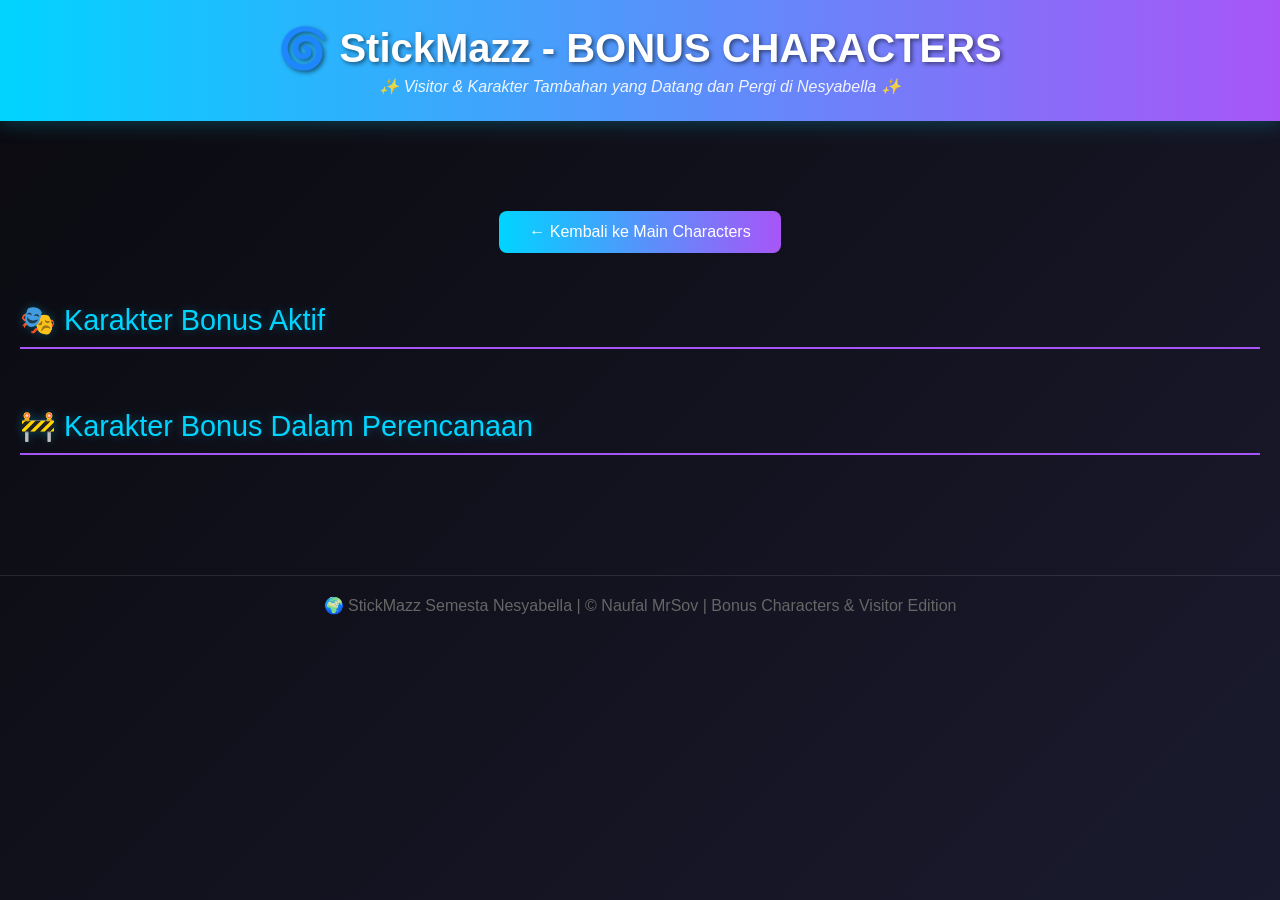
==== Bonus Characters.html @ ee599f99 "Add files via upload" ====
<!DOCTYPE html>
<html lang="id">
<head>
    <meta charset="UTF-8">
    <meta name="viewport" content="width=device-width, initial-scale=1.0">
    <title>🌀 StickMazz - Bonus Characters (Visitor)</title>
    <style>
        * {
            margin: 0;
            padding: 0;
            box-sizing: border-box;
        }

        body {
            font-family: 'Arial', sans-serif;
            background: linear-gradient(135deg, #0a0a0f 0%, #1a1a2e 100%);
            color: #e0e0e0;
            overflow-x: hidden;
            min-height: 100vh;
        }

        header {
            background: linear-gradient(90deg, #00D4FF 0%, #A855F7 100%);
            padding: 25px;
            text-align: center;
            box-shadow: 0 0 20px rgba(0, 212, 255, 0.3);
            margin-bottom: 30px;
        }

        header h1 {
            font-size: 2.5rem;
            color: #fff;
            text-shadow: 2px 2px 4px rgba(0, 0, 0, 0.5);
            margin-bottom: 5px;
        }

        header p {
            font-size: 1rem;
            color: rgba(255, 255, 255, 0.9);
            font-style: italic;
        }

        .container {
            max-width: 1400px;
            margin: 0 auto;
            padding: 20px;
        }

        .section-title {
            font-size: 1.8rem;
            color: #00D4FF;
            margin: 40px 0 20px 0;
            padding-bottom: 10px;
            border-bottom: 2px solid #A855F7;
            text-shadow: 0 0 10px rgba(0, 212, 255, 0.3);
        }

        .bonus-grid {
            display: grid;
            grid-template-columns: repeat(auto-fill, minmax(280px, 1fr));
            gap: 20px;
            margin-bottom: 40px;
        }

        .bonus-card {
            background: linear-gradient(135deg, rgba(26, 26, 46, 0.9), rgba(168, 85, 247, 0.1));
            border: 2px solid;
            border-radius: 12px;
            padding: 0;
            cursor: pointer;
            transition: all 0.3s ease;
            position: relative;
            overflow: hidden;
            display: flex;
            flex-direction: column;
            height: auto;
            min-height: auto;
        }

        .bonus-card::before {
            content: '';
            position: absolute;
            top: -50%;
            left: -50%;
            width: 200%;
            height: 200%;
            background: radial-gradient(circle, rgba(255, 255, 255, 0.1) 0%, transparent 70%);
            opacity: 0;
            transition: opacity 0.3s ease;
            z-index: 1;
        }

        .bonus-card:hover {
            transform: translateY(-8px);
            box-shadow: 0 10px 30px rgba(0, 212, 255, 0.3);
        }

        .bonus-card:hover::before {
            opacity: 1;
        }

        /* Status: Inactive (Frozen/Membeku) */
        .bonus-card.status-inactive {
            border-color: #4A9ECC;
            background: linear-gradient(135deg, rgba(74, 158, 204, 0.15), rgba(168, 85, 247, 0.05));
            opacity: 0.8;
            filter: saturate(0.7) brightness(0.9);
            animation: frozenPulse 3s ease-in-out infinite;
        }

        .bonus-card.status-inactive::after {
            content: '';
            position: absolute;
            top: 0;
            left: 0;
            width: 100%;
            height: 100%;
            background: repeating-linear-gradient(
                45deg,
                transparent,
                transparent 10px,
                rgba(74, 158, 204, 0.1) 10px,
                rgba(74, 158, 204, 0.1) 20px
            );
            z-index: 0;
            pointer-events: none;
            border-radius: 12px;
        }

        @keyframes frozenPulse {
            0%, 100% {
                filter: saturate(0.7) brightness(0.9);
                opacity: 0.8;
            }
            50% {
                filter: saturate(0.5) brightness(0.8);
                opacity: 0.7;
            }
        }

        /* Status: Suspended (Penjara) */
        .bonus-card.status-suspended {
            border-color: #FF6B9D;
            background: linear-gradient(135deg, rgba(255, 107, 157, 0.15), rgba(168, 85, 247, 0.05));
            box-shadow: inset 0 0 20px rgba(255, 107, 157, 0.2), 0 4px 15px rgba(255, 107, 157, 0.2);
            animation: prisonWarning 0.4s infinite;
        }

        .bonus-card.status-suspended::after {
            content: '';
            position: absolute;
            top: 0;
            left: 0;
            width: 100%;
            height: 100%;
            background: repeating-linear-gradient(
                90deg,
                transparent,
                transparent 6px,
                rgba(255, 107, 157, 0.5) 6px,
                rgba(255, 107, 157, 0.5) 8px
            ),
            repeating-linear-gradient(
                0deg,
                transparent,
                transparent 6px,
                rgba(255, 107, 157, 0.3) 6px,
                rgba(255, 107, 157, 0.3) 8px
            );
            z-index: 0;
            pointer-events: none;
            border-radius: 12px;
        }

        @keyframes prisonWarning {
            0%, 100% {
                box-shadow: inset 0 0 20px rgba(255, 107, 157, 0.2), 0 4px 15px rgba(255, 107, 157, 0.2);
            }
            50% {
                box-shadow: inset 0 0 30px rgba(255, 107, 157, 0.4), 0 6px 25px rgba(255, 107, 157, 0.4);
            }
        }

        /* Status: Missing (Melankolis) */
        .bonus-card.status-missing {
            border-color: #C8A6E6;
            border-style: dashed;
            background: linear-gradient(135deg, rgba(200, 166, 230, 0.1), rgba(168, 85, 247, 0.05));
            opacity: 0.6;
            filter: saturate(0.4) brightness(0.85);
            animation: melancholicFade 4s ease-in-out infinite;
        }

        .bonus-card.status-missing::after {
            content: '';
            position: absolute;
            top: 0;
            left: 0;
            width: 100%;
            height: 100%;
            background: radial-gradient(circle at 30% 50%, rgba(200, 166, 230, 0.1), transparent 50%),
                        radial-gradient(circle at 70% 70%, rgba(168, 85, 247, 0.1), transparent 50%);
            z-index: 0;
            pointer-events: none;
            border-radius: 12px;
            animation: mistyFlow 5s infinite;
        }

        @keyframes melancholicFade {
            0%, 100% {
                opacity: 0.6;
                filter: saturate(0.4) brightness(0.85);
            }
            50% {
                opacity: 0.4;
                filter: saturate(0.2) brightness(0.75);
            }
        }

        @keyframes mistyFlow {
            0%, 100% {
                transform: translateY(0) scale(1);
                opacity: 0.1;
            }
            50% {
                transform: translateY(-8px) scale(1.05);
                opacity: 0.2;
            }
        }

        .bonus-card-header {
            display: flex;
            flex-direction: column;
            gap: 8px;
            margin-bottom: 0;
            position: relative;
            z-index: 2;
            padding: 1rem;
            background: linear-gradient(135deg, rgba(0, 0, 0, 0.3), rgba(0, 0, 0, 0.1));
            border-bottom: 1px solid rgba(255, 255, 255, 0.1);
        }

        .bonus-code {
            font-size: 0.75rem;
            padding: 4px 8px;
            border-radius: 4px;
            background: rgba(0, 212, 255, 0.2);
            color: #00D4FF;
            font-weight: bold;
        }

        .bonus-badge {
            font-size: 0.75rem;
            padding: 5px 10px;
            border-radius: 4px;
            background: #A855F7;
            color: #fff;
            font-weight: bold;
            width: fit-content;
            position: relative;
            z-index: 2;
            display: inline-flex;
            align-items: center;
            gap: 4px;
            backdrop-filter: blur(8px);
        }

        /* Badge Status Inactive */
        .bonus-badge.status-inactive {
            background: linear-gradient(135deg, rgba(74, 158, 204, 0.8), rgba(52, 152, 219, 0.7)) !important;
            border: 1px solid rgba(74, 158, 204, 0.6);
            box-shadow: 0 0 15px rgba(74, 158, 204, 0.4), inset 0 0 10px rgba(74, 158, 204, 0.2);
            animation: inactiveGlow 2s ease-in-out infinite;
        }

        @keyframes inactiveGlow {
            0%, 100% {
                box-shadow: 0 0 15px rgba(74, 158, 204, 0.4), inset 0 0 10px rgba(74, 158, 204, 0.2);
            }
            50% {
                box-shadow: 0 0 25px rgba(74, 158, 204, 0.6), inset 0 0 15px rgba(74, 158, 204, 0.3);
            }
        }

        /* Badge Status Suspended */
        .bonus-badge.status-suspended {
            background: linear-gradient(45deg, rgba(255, 107, 157, 0.9), rgba(255, 60, 120, 0.8), rgba(255, 107, 157, 0.9)) !important;
            background-size: 200% 200%;
            border: 2px solid rgba(255, 107, 157, 0.8);
            box-shadow: 
                0 0 20px rgba(255, 107, 157, 0.8),
                0 0 40px rgba(255, 107, 157, 0.5),
                inset 0 0 15px rgba(255, 107, 157, 0.3);
            animation: suspendedWarning 0.3s infinite, suspendedGlow 0.5s infinite;
            transform: scale(1);
        }

        @keyframes suspendedWarning {
            0%, 100% { transform: scale(1); }
            50% { transform: scale(1.15); }
        }

        @keyframes suspendedGlow {
            0%, 100% {
                box-shadow: 
                    0 0 20px rgba(255, 107, 157, 0.8),
                    0 0 40px rgba(255, 107, 157, 0.5),
                    inset 0 0 15px rgba(255, 107, 157, 0.3);
            }
            50% {
                box-shadow: 
                    0 0 35px rgba(255, 107, 157, 1),
                    0 0 70px rgba(255, 107, 157, 0.7),
                    inset 0 0 25px rgba(255, 107, 157, 0.5);
            }
        }

        /* Badge Status Missing */
        .bonus-badge.status-missing {
            background: linear-gradient(135deg, rgba(200, 166, 230, 0.7), rgba(168, 120, 200, 0.6)) !important;
            border: 1px dashed rgba(200, 166, 230, 0.6);
            box-shadow: 0 0 20px rgba(200, 166, 230, 0.3), inset 0 0 10px rgba(200, 166, 230, 0.2);
            animation: missingFade 3s ease-in-out infinite;
            opacity: 0.75;
        }

        @keyframes missingFade {
            0%, 100% {
                opacity: 0.75;
                box-shadow: 0 0 20px rgba(200, 166, 230, 0.3), inset 0 0 10px rgba(200, 166, 230, 0.2);
            }
            50% {
                opacity: 0.5;
                box-shadow: 0 0 30px rgba(200, 166, 230, 0.4), inset 0 0 15px rgba(200, 166, 230, 0.1);
            }
        }

        .bonus-character-name {
            font-size: 1.3rem;
            color: #fff;
            margin: 0;
            font-weight: bold;
            word-wrap: break-word;
            line-height: 1.3;
        }

        .char-name {
            font-size: 1.15rem;
            font-weight: 700;
            margin: 0;
            margin-bottom: 0.3rem;
            word-break: break-word;
            position: relative;
            z-index: 2;
            line-height: 1.2;
        }

        .char-gender {
            font-size: 0.8rem;
            margin-bottom: 0.3rem;
            font-weight: 500;
            position: relative;
            z-index: 2;
            color: #FFD60A;
            line-height: 1.2;
        }

        .char-trait {
            font-size: 0.85rem;
            margin: 0.4rem 0;
            line-height: 1.35;
            position: relative;
            z-index: 2;
            color: #aaa;
        }

        .char-info {
            flex-grow: 1;
            display: flex;
            flex-direction: column;
            position: relative;
            z-index: 2;
            padding: 1rem;
        }

        .bonus-jp-name {
            font-size: 0.9rem;
            color: #00D4FF;
            margin-bottom: 10px;
            font-style: italic;
        }

        .bonus-vibe {
            font-size: 0.9rem;
            color: #FFD60A;
            margin-bottom: 0.6rem;
            font-weight: bold;
            line-height: 1.2;
        }

        .bonus-story {
            font-size: 0.8rem;
            color: #aaa;
            line-height: 1.35;
            margin-bottom: 0.8rem;
            flex-grow: 1;
        }

        .bonus-zone {
            font-size: 0.75rem;
            color: #888;
            padding-top: 0.8rem;
            margin-top: auto;
            border-top: 1px solid rgba(255, 255, 255, 0.1);
            display: flex;
            justify-content: space-between;
            align-items: center;
        }

        .bonus-zone span {
            background: rgba(168, 85, 247, 0.3);
            padding: 3px 6px;
            border-radius: 3px;
            font-size: 0.7rem;
        }

        /* Modal untuk detail karakter */
        .modal {
            display: none;
            position: fixed;
            top: 0;
            left: 0;
            width: 100%;
            height: 100%;
            background: rgba(0, 0, 0, 0.8);
            z-index: 1000;
            justify-content: center;
            align-items: center;
            overflow-y: auto;
        }

        .modal.show {
            display: flex;
        }

        .modal-content {
            background: linear-gradient(135deg, #1a1a2e 0%, #16213e 100%);
            border: 2px solid #00D4FF;
            border-radius: 15px;
            padding: 30px;
            max-width: 900px;
            width: 90%;
            margin: 20px auto;
            box-shadow: 0 0 30px rgba(0, 212, 255, 0.3);
            animation: slideIn 0.3s ease;
            max-height: 85vh;
            overflow-y: auto;
        }

        @keyframes slideIn {
            from {
                opacity: 0;
                transform: translateY(-50px);
            }
            to {
                opacity: 1;
                transform: translateY(0);
            }
        }

        .modal-header {
            display: flex;
            justify-content: space-between;
            align-items: center;
            margin-bottom: 20px;
            padding-bottom: 15px;
            border-bottom: 2px solid #A855F7;
        }

        .modal-header h2 {
            color: #00D4FF;
            font-size: 1.8rem;
        }

        .close-btn {
            background: none;
            border: none;
            color: #00D4FF;
            font-size: 2rem;
            cursor: pointer;
            transition: all 0.2s ease;
        }

        .close-btn:hover {
            color: #FF6B9D;
            transform: scale(1.2);
        }

        .modal-body {
            color: #e0e0e0;
            line-height: 1.6;
        }

        #modalCharDetail > div {
            display: grid;
            grid-template-columns: 1fr 1fr;
            gap: 2rem;
            align-items: start;
        }

        .modal-body p {
            margin-bottom: 15px;
            text-align: justify;
        }

        .modal-body strong {
            color: #00D4FF;
        }

        .status-badge-modal {
            display: inline-flex;
            align-items: center;
            gap: 6px;
            padding: 8px 14px;
            border-radius: 6px;
            font-size: 0.85rem;
            font-weight: 600;
            margin-top: 5px;
            backdrop-filter: blur(8px);
        }

        .status-badge-modal.status-active {
            background: rgba(0, 212, 255, 0.2);
            color: #00D4FF;
            border: 1px solid rgba(0, 212, 255, 0.5);
        }

        .status-badge-modal.status-inactive {
            background: linear-gradient(135deg, rgba(74, 158, 204, 0.8), rgba(52, 152, 219, 0.7));
            color: #E0F7FF;
            border: 1px solid rgba(74, 158, 204, 0.6);
            box-shadow: 0 0 15px rgba(74, 158, 204, 0.4), inset 0 0 10px rgba(74, 158, 204, 0.2);
            animation: inactiveGlow 2s ease-in-out infinite;
        }

        .status-badge-modal.status-suspended {
            background: linear-gradient(45deg, rgba(255, 107, 157, 0.9), rgba(255, 60, 120, 0.8), rgba(255, 107, 157, 0.9));
            background-size: 200% 200%;
            color: #FFEBF0;
            border: 2px solid rgba(255, 107, 157, 0.8);
            box-shadow: 
                0 0 20px rgba(255, 107, 157, 0.8),
                0 0 40px rgba(255, 107, 157, 0.5),
                inset 0 0 15px rgba(255, 107, 157, 0.3);
            animation: suspendedWarning 0.3s infinite, suspendedGlow 0.5s infinite;
        }

        .status-badge-modal.status-missing {
            background: linear-gradient(135deg, rgba(200, 166, 230, 0.7), rgba(168, 120, 200, 0.6));
            color: #E6D9F7;
            border: 1px dashed rgba(200, 166, 230, 0.6);
            box-shadow: 0 0 20px rgba(200, 166, 230, 0.3), inset 0 0 10px rgba(200, 166, 230, 0.2);
            animation: missingFade 3s ease-in-out infinite;
            opacity: 0.85;
        }

        /* Status badge */
        .status-planning {
            display: inline-block;
            background: #FF6B9D;
            color: #fff;
            padding: 8px 16px;
            border-radius: 6px;
            font-size: 0.8rem;
            margin-top: 15px;
            font-weight: bold;
        }

        .status-active {
            display: inline-block;
            background: #29FF5C;
            color: #000;
            padding: 6px 12px;
            border-radius: 6px;
            font-size: 0.8rem;
            margin-top: 10px;
            font-weight: bold;
        }

        .melancholic-fade-bonus {
            display: inline-block;
            animation: melancholicFadeInOut 3s ease-in-out infinite;
            color: rgba(200, 170, 230, 0.9);
            text-shadow: 0 2px 10px rgba(168, 85, 247, 0.3);
        }

        .missing-text-bonus {
            animation: missingTextFade 4s ease-in-out infinite;
            font-style: italic;
            opacity: 0.8;
        }

        @keyframes melancholicFadeInOut {
            0%, 100% { 
                opacity: 0.4;
                text-shadow: 0 2px 5px rgba(168, 85, 247, 0.2);
            }
            50% { 
                opacity: 1;
                text-shadow: 0 2px 20px rgba(168, 85, 247, 0.5);
            }
        }

        @keyframes missingTextFade {
            0%, 100% { 
                opacity: 0.7;
                filter: blur(0);
            }
            50% { 
                opacity: 0.5;
                filter: blur(0.3px);
            }
        }

        /* Char Info Content Z-Index Fix */
        .bonus-card.status-inactive .char-info,
        .bonus-card.status-suspended .char-info,
        .bonus-card.status-missing .char-info,
        .bonus-card.status-inactive .bonus-card-header,
        .bonus-card.status-suspended .bonus-card-header,
        .bonus-card.status-missing .bonus-card-header {
            position: relative;
            z-index: 3;
        }

        .bonus-card.status-missing .char-name {
            color: rgba(200, 166, 230, 0.9) !important;
            opacity: 0.8;
            animation: missingNameFade 3s ease-in-out infinite;
        }

        @keyframes missingNameFade {
            0%, 100% {
                opacity: 0.8;
                text-shadow: 0 0 10px rgba(200, 166, 230, 0.2);
            }
            50% {
                opacity: 0.5;
                text-shadow: 0 0 5px rgba(200, 166, 230, 0.1);
            }
        }

        .nav-buttons {
            text-align: center;
            margin: 30px 0;
        }

        .nav-button {
            background: linear-gradient(90deg, #00D4FF 0%, #A855F7 100%);
            color: #fff;
            padding: 12px 30px;
            border: none;
            border-radius: 8px;
            font-size: 1rem;
            cursor: pointer;
            transition: all 0.3s ease;
            margin: 10px;
            text-decoration: none;
            display: inline-block;
        }

        .nav-button:hover {
            transform: scale(1.05);
            box-shadow: 0 5px 20px rgba(0, 212, 255, 0.4);
        }

        /* Modal Status Styling */
        .modal.modal-missing-bonus {
            background: linear-gradient(135deg, rgba(0, 0, 0, 0.7), rgba(40, 30, 80, 0.5));
        }

        .modal.modal-missing-bonus .modal-content {
            border: 2px dashed rgba(168, 85, 247, 0.5);
            box-shadow: 0 0 30px rgba(168, 85, 247, 0.2), inset 0 0 20px rgba(168, 85, 247, 0.08);
        }

        .modal.modal-suspended-bonus .modal-content {
            border: 2px solid rgba(255, 107, 157, 0.5);
            box-shadow: 0 0 25px rgba(255, 107, 157, 0.2), inset 0 0 15px rgba(255, 107, 157, 0.08);
        }

        .modal.modal-inactive-bonus .modal-content {
            border: 2px solid rgba(255, 165, 0, 0.3);
            box-shadow: 0 0 20px rgba(255, 165, 0, 0.15), inset 0 0 12px rgba(255, 165, 0, 0.08);
            filter: brightness(0.95);
        }

        footer {
            text-align: center;
            padding: 20px;
            color: #666;
            margin-top: 40px;
            border-top: 1px solid rgba(255, 255, 255, 0.1);
        }

        @media (max-width: 768px) {
            header h1 {
                font-size: 1.8rem;
            }

            .bonus-grid {
                grid-template-columns: repeat(auto-fill, minmax(200px, 1fr));
                gap: 15px;
            }

            .modal-content {
                max-width: 95%;
                padding: 1.5rem;
            }

            #modalCharDetail > div {
                grid-template-columns: 1fr !important;
            }

            .modal-image-container {
                max-width: 100%;
                height: 250px !important;
                margin-bottom: 1.5rem;
            }
        }

        /* Modal Image Container */
        .modal-image-container {
            width: 100%;
            max-width: 350px;
            height: 300px;
            background: linear-gradient(135deg, rgba(0, 212, 255, 0.15), rgba(168, 85, 247, 0.15));
            border: 1px solid rgba(0, 212, 255, 0.3);
            border-radius: 8px;
            display: flex;
            align-items: center;
            justify-content: center;
            overflow: hidden;
            position: relative;
            margin: 0 auto;
        }

        .modal-image {
            width: auto;
            height: auto;
            max-width: 100%;
            max-height: 100%;
            object-fit: contain;
            object-position: center;
            padding: 12px;
        }
    </style>
</head>
<body>
    <header>
        <h1>🌀 StickMazz - BONUS CHARACTERS</h1>
        <p>✨ Visitor & Karakter Tambahan yang Datang dan Pergi di Nesyabella ✨</p>
    </header>

    <div class="container">
        <div class="nav-buttons">
            <a href="index.html" class="nav-button">← Kembali ke Main Characters</a>
        </div>

        <div class="section-title">🎭 Karakter Bonus Aktif</div>
        <div class="bonus-grid" id="activeBonusGrid"></div>

        <div class="section-title">🚧 Karakter Bonus Dalam Perencanaan</div>
        <div class="bonus-grid" id="planningBonusGrid"></div>
    </div>

    <!-- Modal Detail -->
    <div class="modal" id="detailModal">
        <div class="modal-content">
            <div class="modal-header">
                <h2 id="modalCharName"></h2>
                <button class="close-btn" onclick="closeModal()">×</button>
            </div>
            <div class="modal-body" id="modalCharDetail"></div>
        </div>
    </div>

    <footer>
        <p>🌍 StickMazz Semesta Nesyabella | © Naufal MrSov | Bonus Characters & Visitor Edition</p>
    </footer>

    <script src="bonus-characters.js"></script>
</body>
</html>
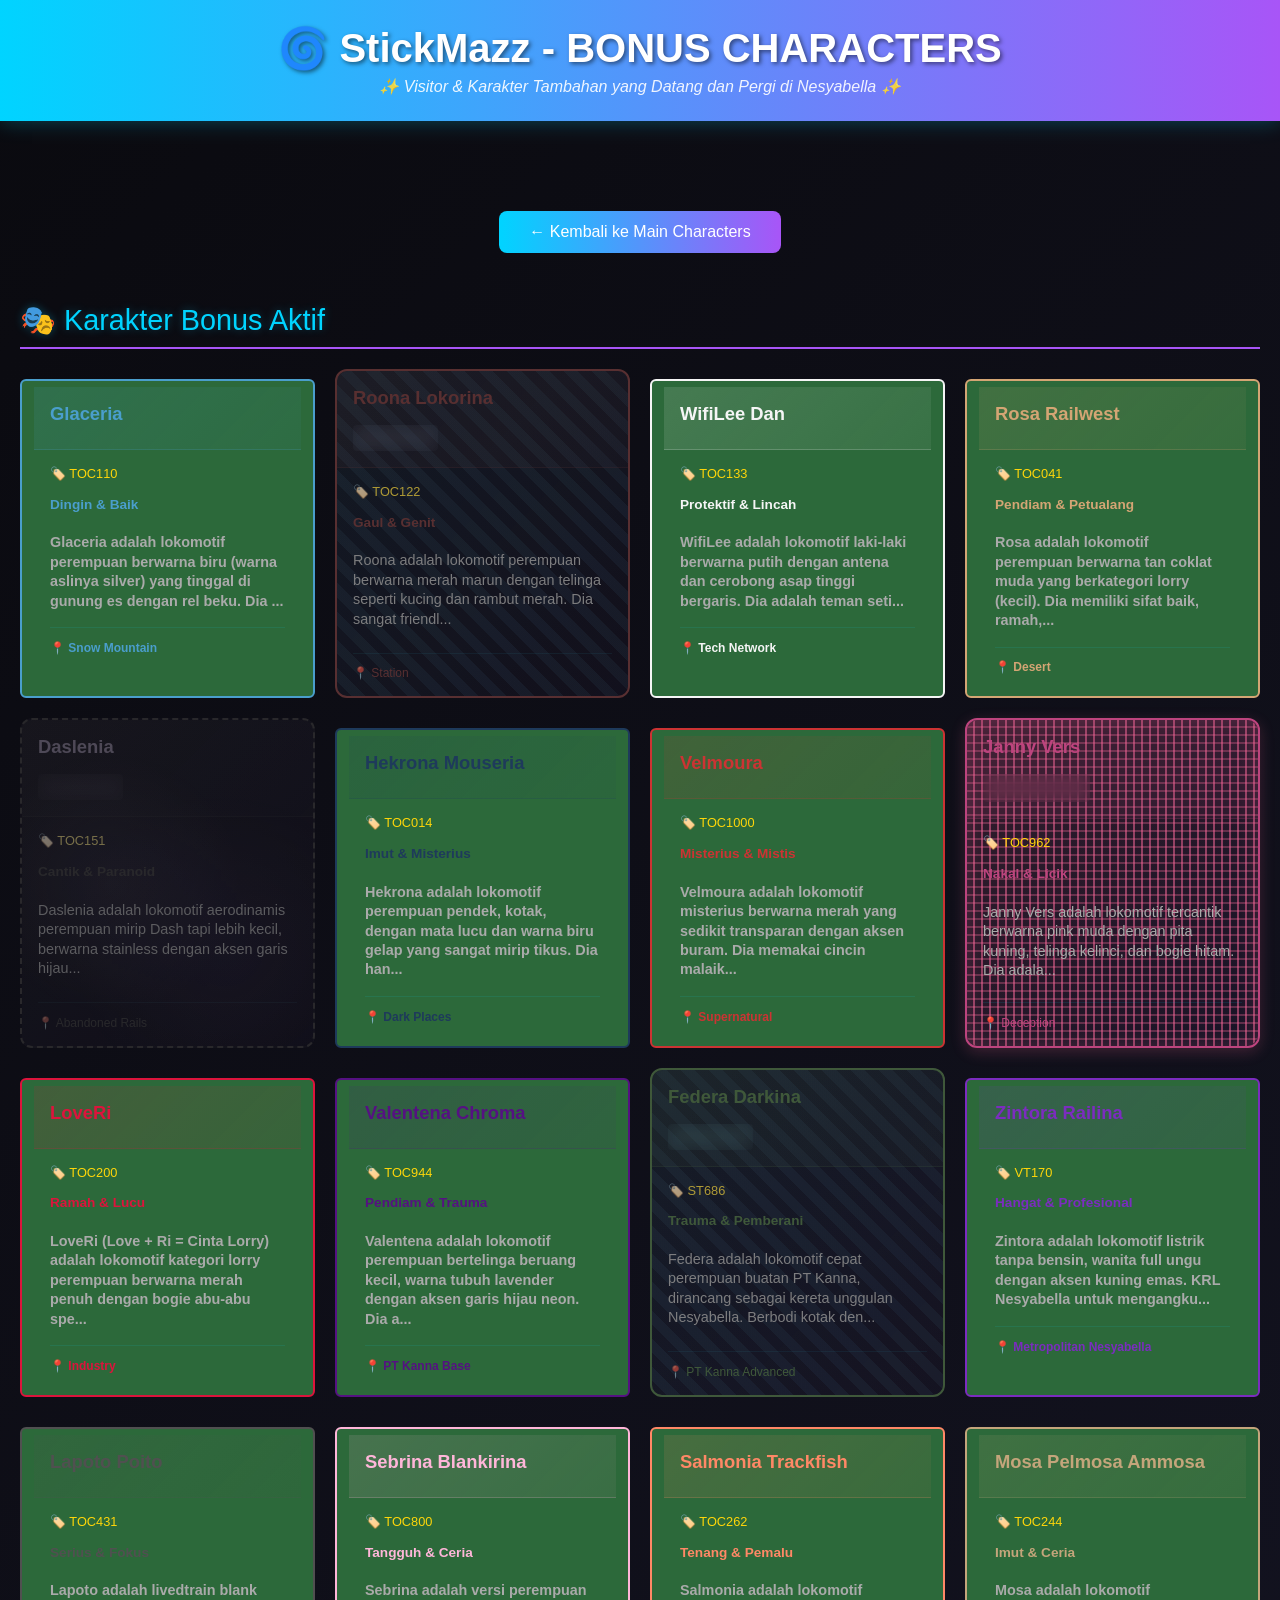
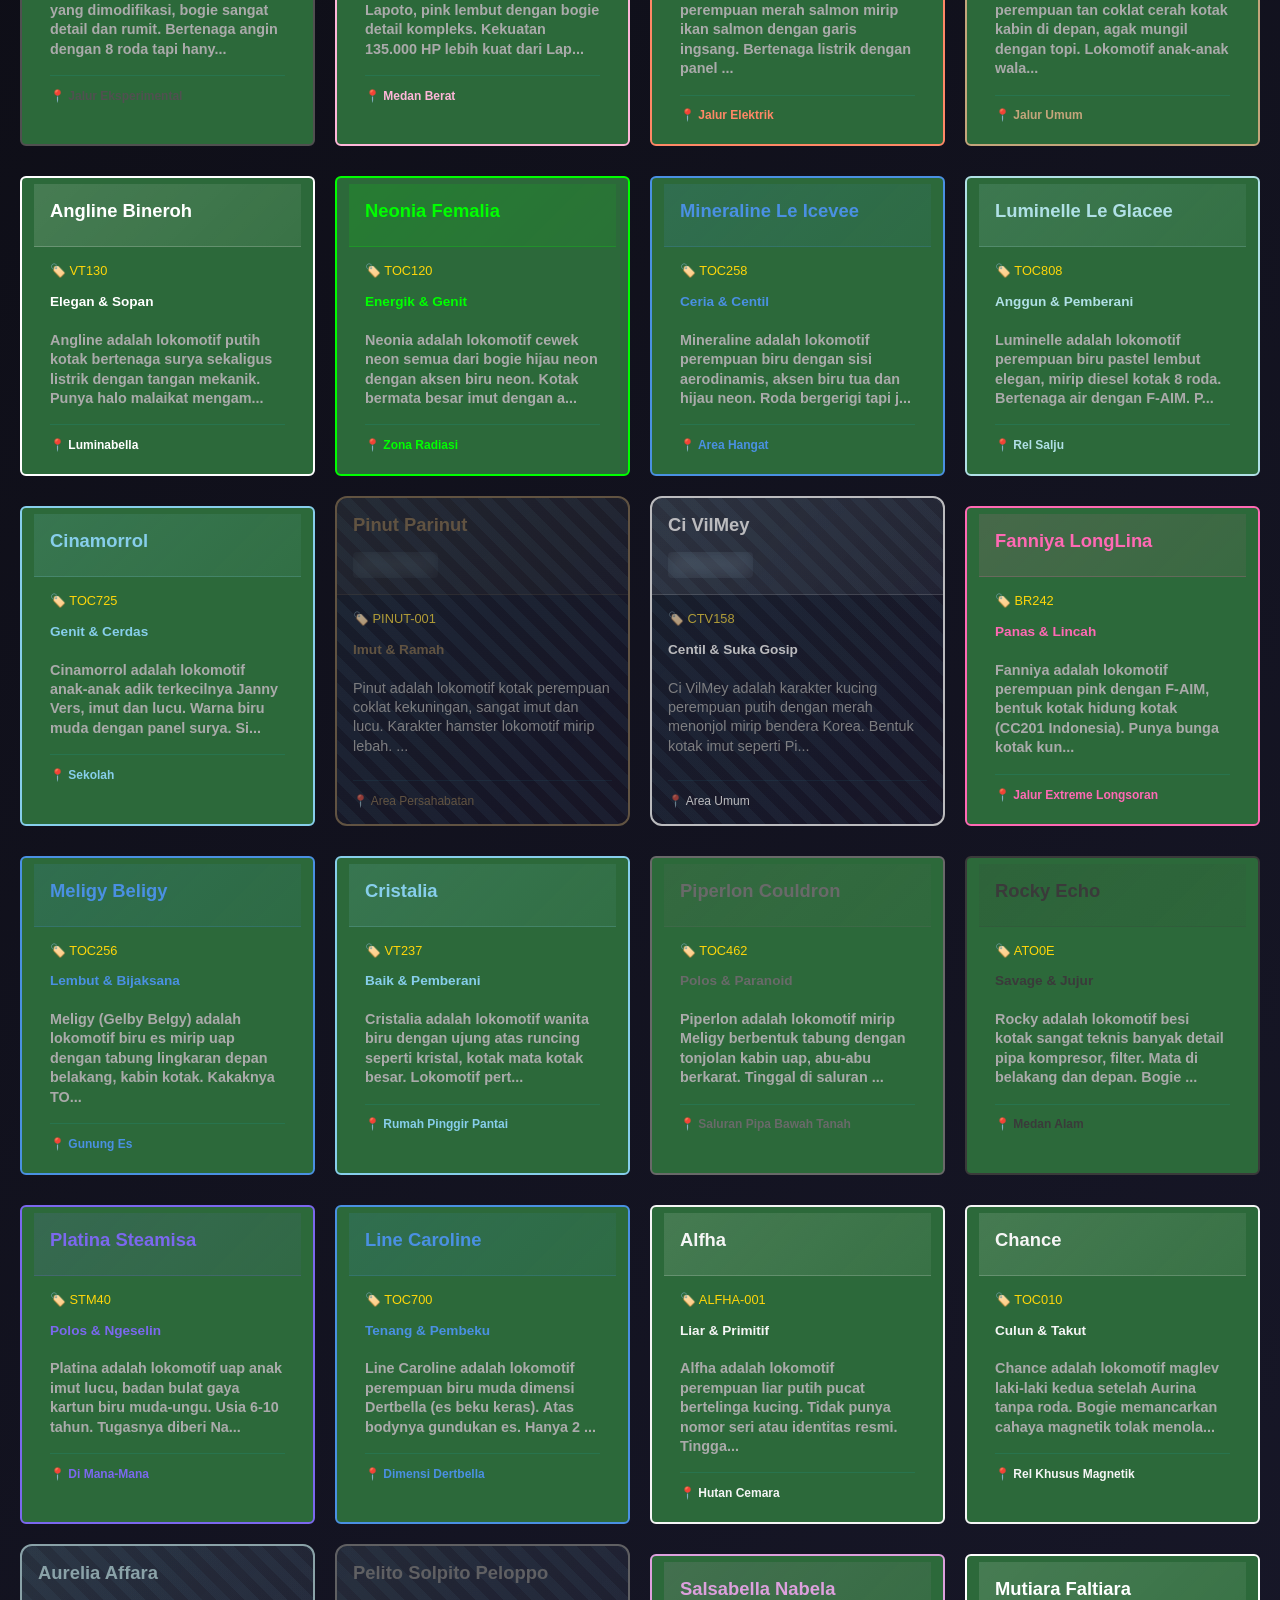
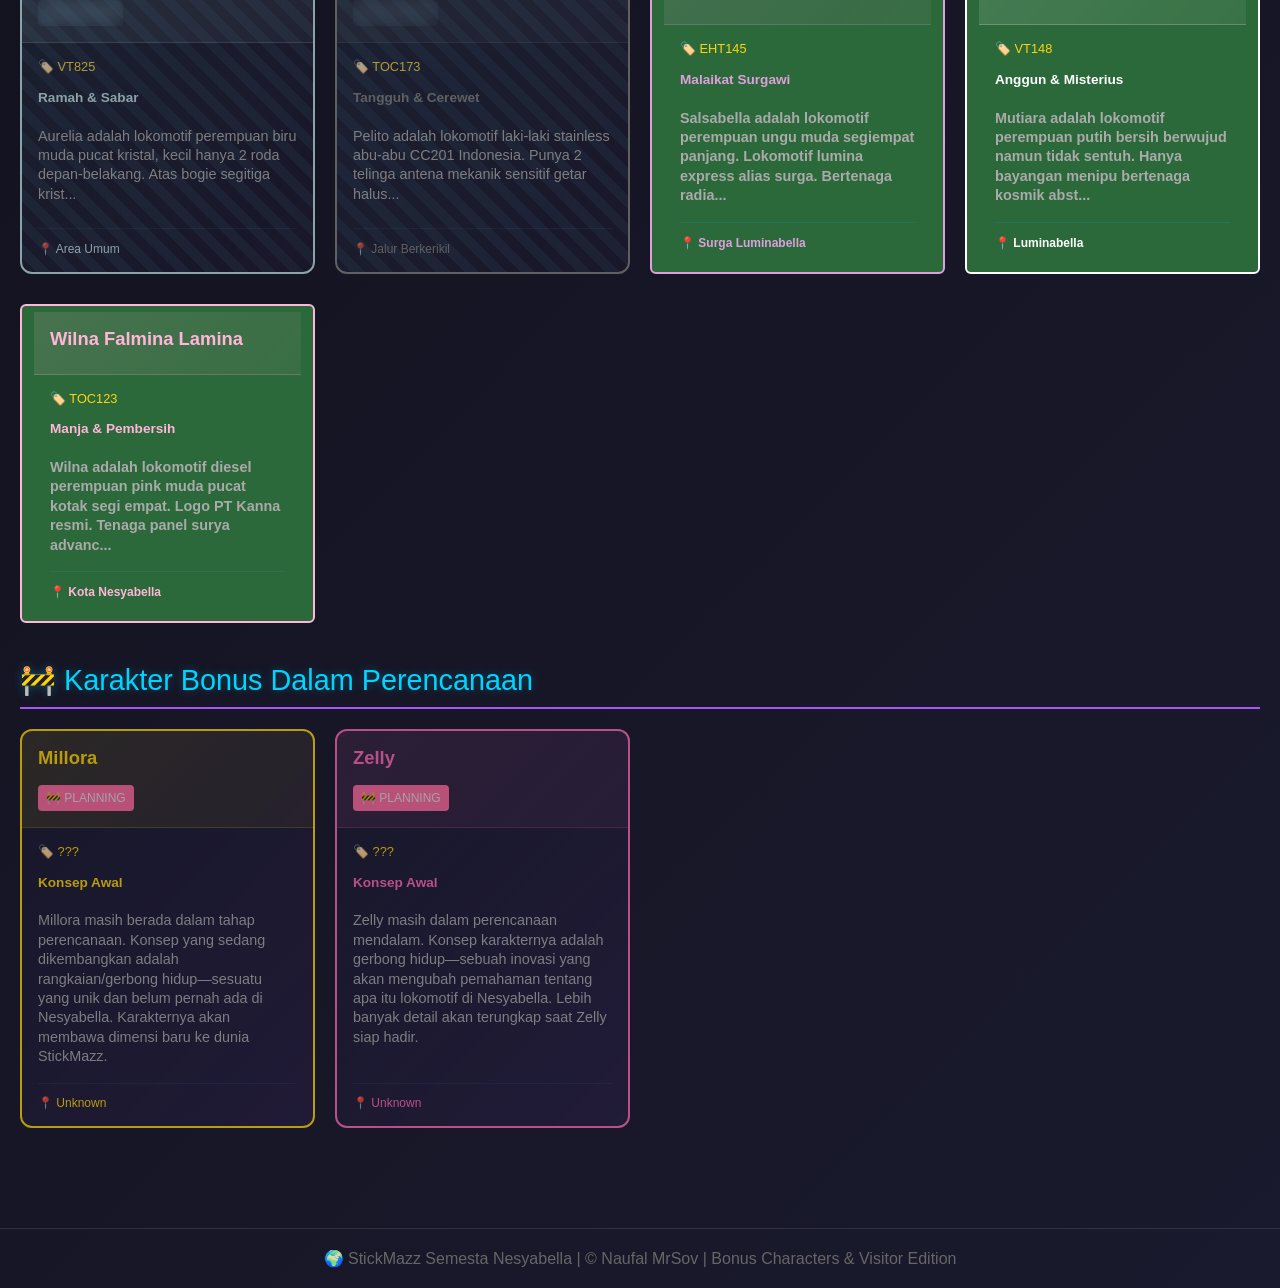
==== commit 3838b9ca: "Add files via upload" ====
--- a/Bonus Characters.html
+++ b/Bonus Characters.html
@@ -578,7 +578,7 @@
 
         .status-active {
             display: inline-block;
-            background: #29FF5C;
+            background: #2c693a;
             color: #000;
             padding: 6px 12px;
             border-radius: 6px;
